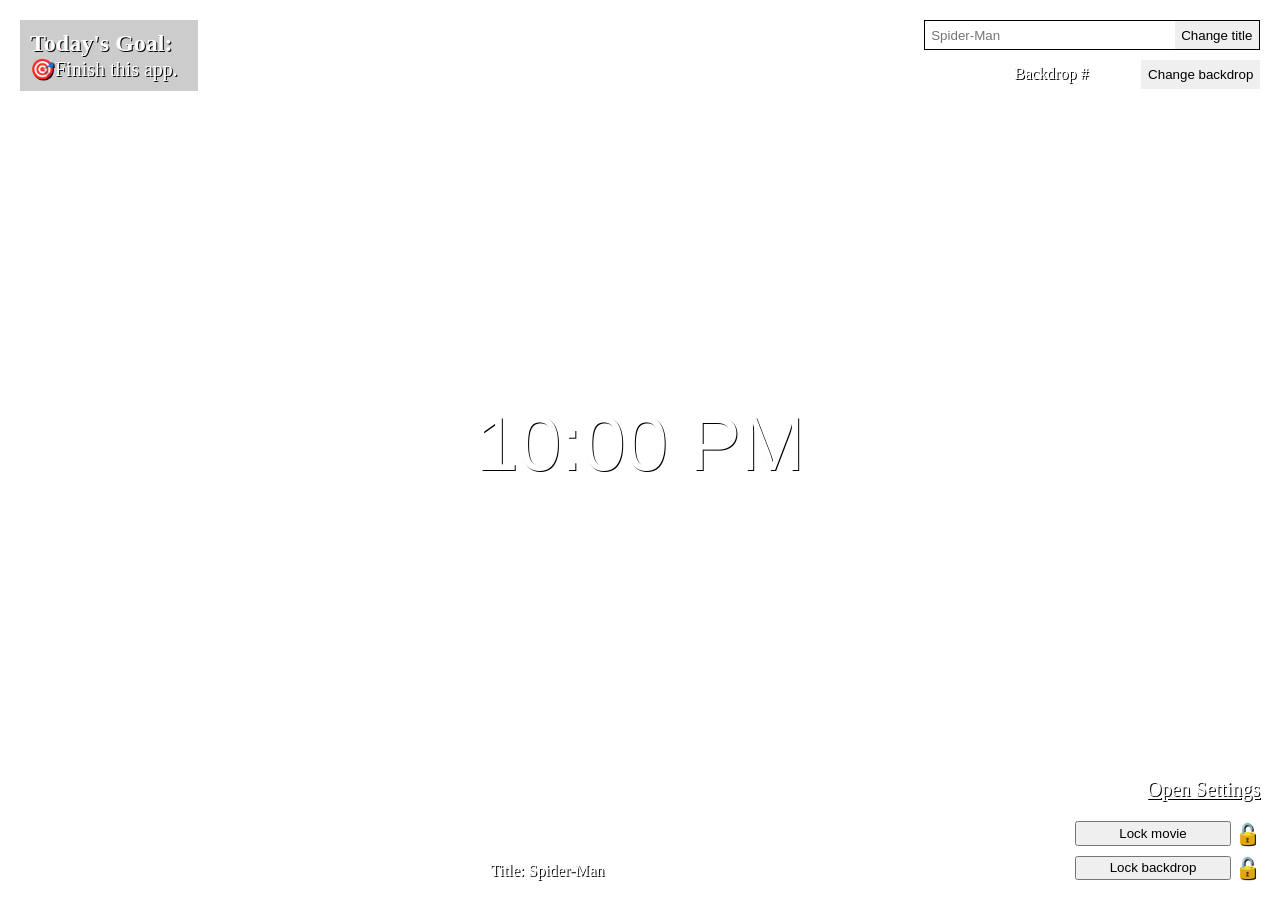
==== index.html @ c97f7ca6 "Added backdrop locking and tagline settings" ====
<!DOCTYPE html>
    <head>
        <meta charset="UTF-8">
        <meta name="viewport" content="width=device-width, initial-scale=1.0">
        <title>New Tab</title>
        <link rel="stylesheet" href="./index.css">
    </head>
    <body>
        <div id="top">
            <div id="goals">
                <span id="goals-top">Today's Goal:</span>
                <span class="goal">🎯Finish this app.</span>
            </div>
            <div id="search-bar">
                <form id="search-bar-form">
                    <input id="search-bar-input" type="text" placeholder="Spider-Man">
                    <button>Change title</button>
                </form>
                <form id="change-backdrop-form">
                    <label>Backdrop #</label>
                    <input type="text" id="backdrop-number" name="backdrop-number" maxlength="3">
                    <button id="change-backdrop-btn">Change backdrop</button>
                </form>
            </div>
        </div>
        <div id="center">
            <span id="time"></span>
            <span id="tagline"></span>
        </div>
        <div id="bottom">
            <div id="poster-container"></div>
            <span id="title">Title: Spider-Man</span>
            <div id="settings">
                <a id="open-settings-link" href="./pages/settings.html">Open Settings</a>
                <span id="current-backdrop"></span>
                <div id="lock-movie-setting">
                    <button id="lock-movie-btn">Lock movie</button>
                    <span id="lock-movie-icon">🔓</span>
                </div>
                <div id="lock-backdrop-setting">
                    <button id="lock-backdrop-btn">Lock backdrop</button>
                    <span id="lock-backdrop-icon">🔓</span>
                </div>
            </div>
        </div>
        <script src="./index.js"></script>
    </body>
</html>
---- index.css ----
* {
    box-sizing: border-box;
}

body {
    display: grid;
    grid-template: repeat(5, 1fr) / repeat(1, 1fr);
    margin: 0;
    padding: 0;
    height: 100vh;
    width: 100vw;
    grid-template-areas: 
        "top"
        "..."
        "cen"
        "..."
        "bot";
    color: white;
    text-shadow: 1px 1px 0 black;
}

a {
    color: white;
}

#top {
    grid-area: top;
    display: flex;
    flex-direction: row;
    justify-content: space-between;
    align-items: start;
    padding: 1em;
}

#center {
    grid-area: cen;
    display: flex;
    flex-direction: column;
    align-items: center;
    justify-content: center;
    height: 100%;
}

#bottom {
    grid-area: bot;
    display: flex;
    flex-direction: row;
    justify-content: space-between;
    align-items: end;
    padding: 1em;
}

#goals-top {
    font-size: 1.5rem;
    font-weight: bold;
}

#time {
    font-size: 6vw;
    font-family: Impact, Haettenschweiler, 'Arial Narrow Bold', sans-serif;
    border-bottom: 1px solid white;
}

#top,
#center,
#bottom {
    font-size: 1.25rem;
}

#tagline {
    font-size: 1.5rem;
    padding: 0.5em 0 0 0;
}

#poster {
    border: 1px solid black;
    width: 100px;
    height: 150px;
    box-shadow: 1px 1px 20px #aaa;
}

#search-bar {
    display: flex;
    flex-direction: column;
    justify-content: end;
    align-items: end;
    gap: 0.5em;
}

#search-bar-form {
    display: flex;
    gap: 0;
    border: 1px solid black;
}

#search-bar input {
    width: 250px;
}

#search-bar input:focus {
    outline: none;
}

#search-bar button:hover {
    cursor: pointer;
    background: lightgray;
}

#search-bar input,
#search-bar button {
    padding: 0.5em;
    border: none;
}

/* #poster:hover {
    cursor: pointer;
} */

#goals {
    display: flex;
    flex-direction: column;
    background: rgba(0, 0, 0, 0.2);
    padding: 0.5em 1em 0.5em 0.5em;
}

#settings {
    display: flex;
    flex-direction: column;
    justify-content: end;
    align-items: end;
    gap: 0.5em;
    width: 185px;
}

#lock-movie-setting,
#lock-backdrop-setting {
    display: flex;
    justify-content: end;
    align-items: center;
    width: 100%;
    gap: 0.2em;
}

#lock-movie-btn,
#lock-backdrop-btn {
    cursor: pointer;
    padding: 0.2em 0.5em;
    width: 100%;
}

#change-backdrop-btn {
    cursor: pointer;
    padding: 0.2em 0.5em;
}

#open-settings-link {
    color: white;
}

.no-movie {
    display: flex;
    align-items: center;
    background: black;
    padding: 0.5em;
}

.goal {
    font-size: 1.25rem;
}

#title,
#current-backdrop {
    font-size: 1rem;
}

#change-backdrop-form input{
    width: 5ch;
}

#change-backdrop-form {
    display: flex;
    flex-direction: row;
    align-items: center;
    font-size: 1rem;
    gap: 0.5em;
}
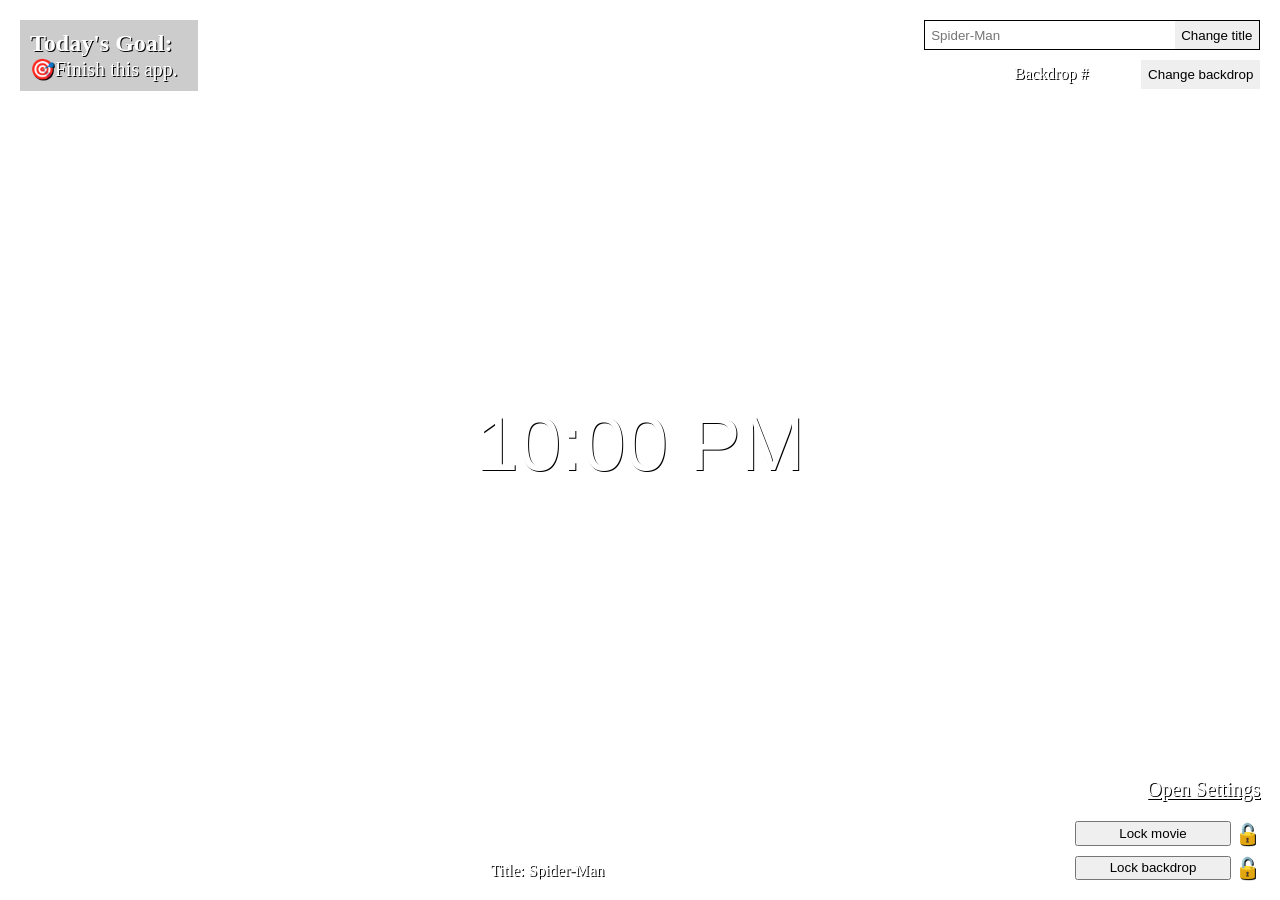
==== commit bcd89f21: "Set up change backdrop form" ====
--- a/index.html
+++ b/index.html
@@ -17,8 +17,8 @@
                     <button>Change title</button>
                 </form>
                 <form id="change-backdrop-form">
-                    <label>Backdrop #</label>
-                    <input type="text" id="backdrop-number" name="backdrop-number" maxlength="3">
+                    <label for="backdrop-number">Backdrop #</label>
+                    <input type="text" id="backdrop-number" name="backdrop-number" maxlength="3" required>
                     <button id="change-backdrop-btn">Change backdrop</button>
                 </form>
             </div>
--- a/index.css
+++ b/index.css
@@ -173,6 +173,13 @@
     font-size: 1rem;
 }
 
+#title {
+    max-width: 40ch;
+    overflow: hidden;
+    white-space: nowrap;
+    text-overflow: ellipsis;
+}
+
 #change-backdrop-form input{
     width: 5ch;
 }
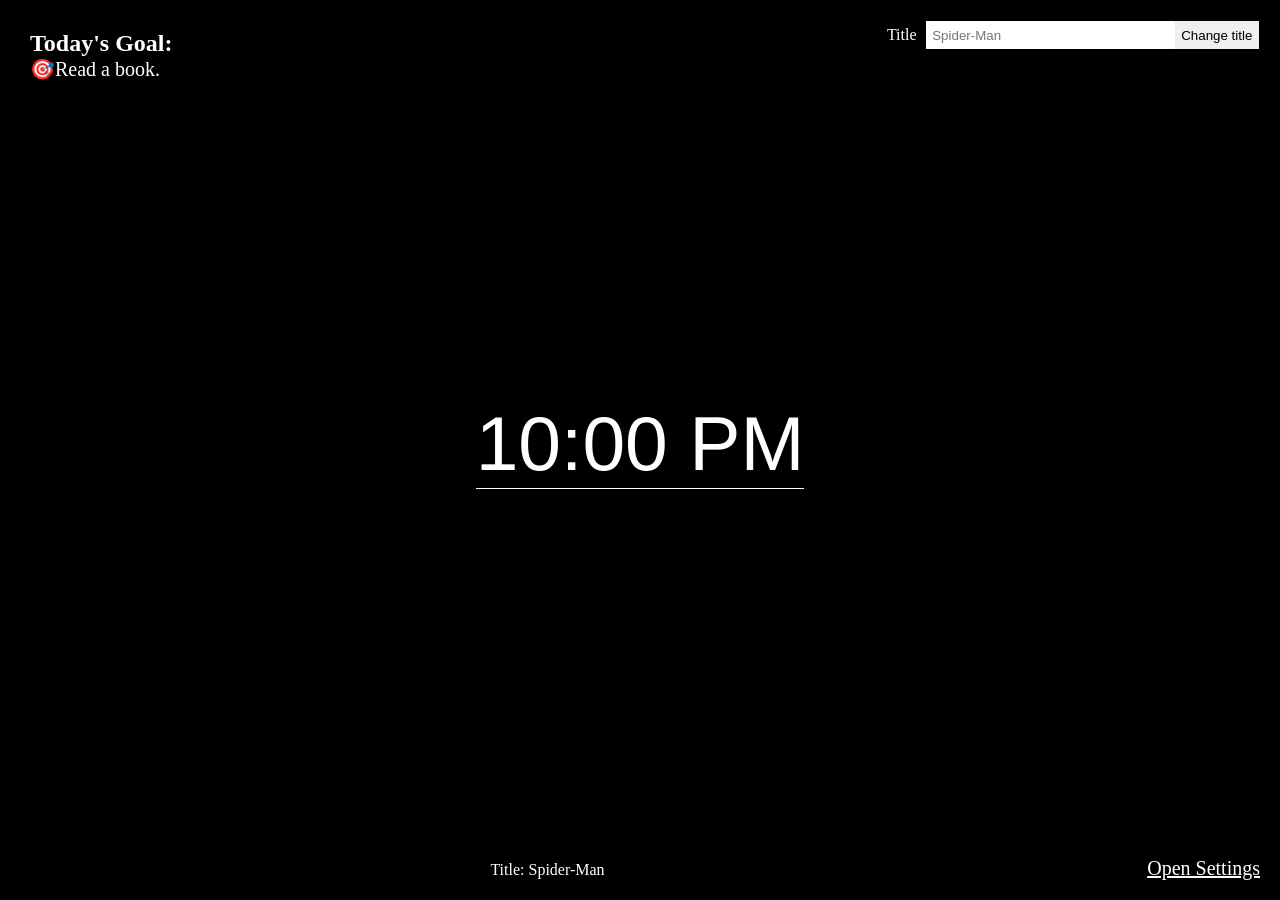
==== commit e6cce187: "Added content warning filters" ====
--- a/index.html
+++ b/index.html
@@ -9,16 +9,17 @@
         <div id="top">
             <div id="goals">
                 <span id="goals-top">Today's Goal:</span>
-                <span class="goal">🎯Finish this app.</span>
+                <span id="goal">🎯Finish this app.</span>
             </div>
             <div id="search-bar">
                 <form id="search-bar-form">
-                    <input id="search-bar-input" type="text" placeholder="Spider-Man">
+                    <label for="search-bar-input">Title</label>
+                    <input id="search-bar-input" name="search-bar-input" type="text" placeholder="Spider-Man">
                     <button>Change title</button>
                 </form>
                 <form id="change-backdrop-form">
                     <label for="backdrop-number">Backdrop #</label>
-                    <input type="text" id="backdrop-number" name="backdrop-number" maxlength="3" required>
+                    <input type="text" id="backdrop-number" name="backdrop-number" maxlength="3" pattern="[0-9]{1,}" placeholder="0" required>
                     <button id="change-backdrop-btn">Change backdrop</button>
                 </form>
             </div>
@@ -29,17 +30,22 @@
         </div>
         <div id="bottom">
             <div id="poster-container"></div>
-            <span id="title">Title: Spider-Man</span>
+            <div>
+                <span id="title">Title: Spider-Man</span>
+                <span id="nsfw-warning"></span>
+            </div>
             <div id="settings">
                 <a id="open-settings-link" href="./pages/settings.html">Open Settings</a>
-                <span id="current-backdrop"></span>
-                <div id="lock-movie-setting">
-                    <button id="lock-movie-btn">Lock movie</button>
-                    <span id="lock-movie-icon">🔓</span>
-                </div>
-                <div id="lock-backdrop-setting">
-                    <button id="lock-backdrop-btn">Lock backdrop</button>
-                    <span id="lock-backdrop-icon">🔓</span>
+                <div id="current-backdrop-overview">
+                    <span id="current-backdrop"></span>
+                    <div id="lock-movie-setting">
+                        <button id="lock-movie-btn">Lock movie</button>
+                        <span id="lock-movie-icon">🔓</span>
+                    </div>
+                    <div id="lock-backdrop-setting">
+                        <button id="lock-backdrop-btn">Lock backdrop</button>
+                        <span id="lock-backdrop-icon">🔓</span>
+                    </div>
                 </div>
             </div>
         </div>
--- a/index.css
+++ b/index.css
@@ -15,6 +15,7 @@
         "cen"
         "..."
         "bot";
+    background: black;
     color: white;
     text-shadow: 1px 1px 0 black;
 }
@@ -87,12 +88,6 @@
     gap: 0.5em;
 }
 
-#search-bar-form {
-    display: flex;
-    gap: 0;
-    border: 1px solid black;
-}
-
 #search-bar input {
     width: 250px;
 }
@@ -132,6 +127,15 @@
     width: 185px;
 }
 
+#current-backdrop-overview {
+    display: none;
+    flex-direction: column;
+    justify-content: end;
+    align-items: end;
+    gap: 0.5em;
+    width: 185px;
+}
+
 #lock-movie-setting,
 #lock-backdrop-setting {
     display: flex;
@@ -148,11 +152,6 @@
     width: 100%;
 }
 
-#change-backdrop-btn {
-    cursor: pointer;
-    padding: 0.2em 0.5em;
-}
-
 #open-settings-link {
     color: white;
 }
@@ -169,6 +168,7 @@
 }
 
 #title,
+#nsfw-warning,
 #current-backdrop {
     font-size: 1rem;
 }
@@ -180,14 +180,42 @@
     text-overflow: ellipsis;
 }
 
+#search-bar-form label,
+#change-backdrop-form label {
+    margin: 0 0.5em 0 0;
+}
+
+#search-bar-form input,
+#change-backdrop-form input {
+    border-top: 1px solid black;
+    border-bottom: 1px solid black;
+    border-left: 1px solid black;
+}
+
+
 #change-backdrop-form input{
     width: 5ch;
 }
 
+#search-bar-form button,
+#change-backdrop-form button {
+    cursor: pointer;
+    padding: 0.5em;
+    border-top: 1px solid black;
+    border-bottom: 1px solid black;
+    border-right: 1px solid black;
+}
+
+#search-bar-form {
+    display: flex;
+    flex-direction: row;
+    align-items: center;
+    font-size: 1rem;
+}
+
 #change-backdrop-form {
-    display: flex;
+    display: none;
     flex-direction: row;
     align-items: center;
     font-size: 1rem;
-    gap: 0.5em;
 }
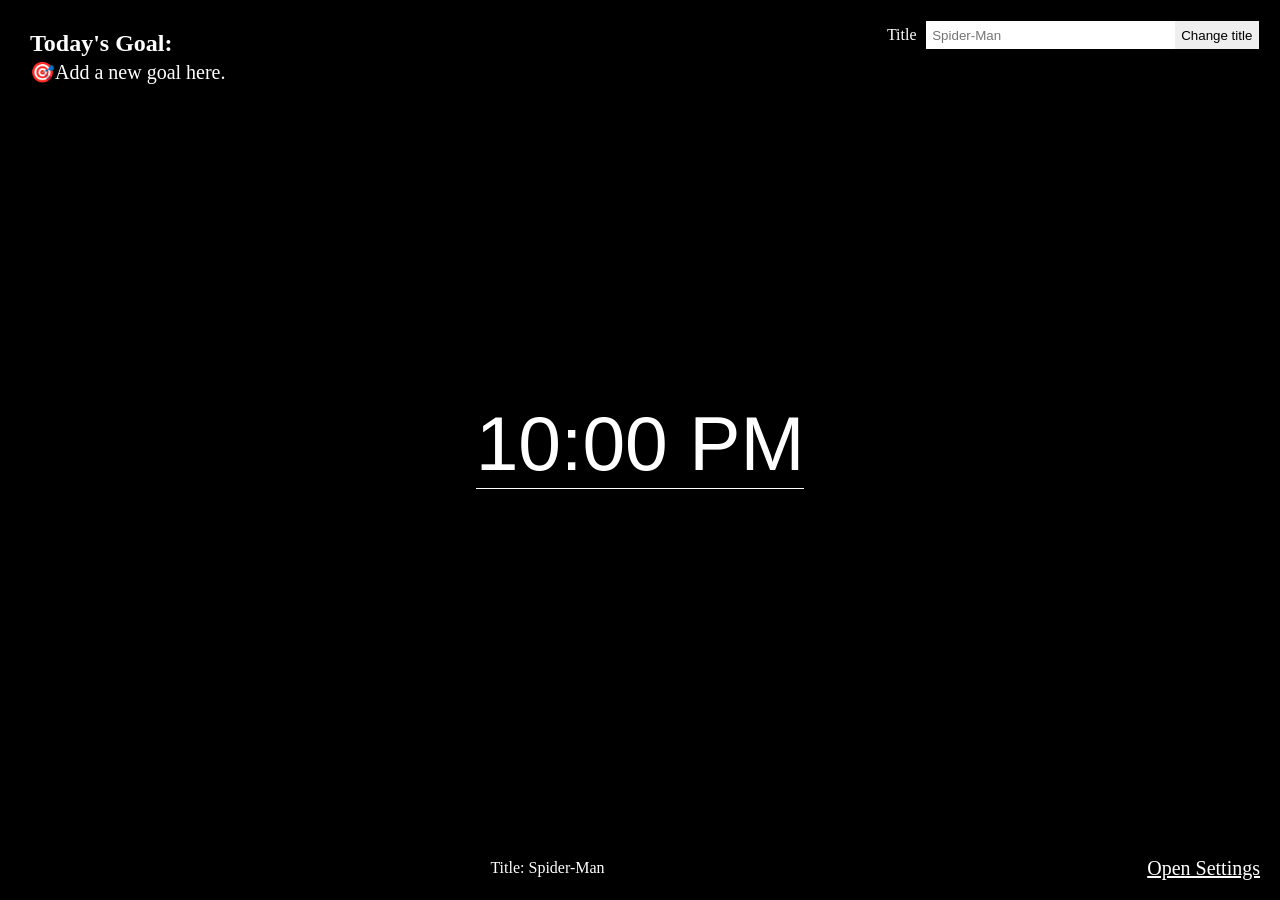
==== commit 862f66dd: "Fixed functionality and content filters." ====
--- a/index.html
+++ b/index.html
@@ -9,7 +9,7 @@
         <div id="top">
             <div id="goals">
                 <span id="goals-top">Today's Goal:</span>
-                <span id="goal">🎯Finish this app.</span>
+                <span id="goal"></span>
             </div>
             <div id="search-bar">
                 <form id="search-bar-form">
@@ -30,7 +30,7 @@
         </div>
         <div id="bottom">
             <div id="poster-container"></div>
-            <div>
+            <div id="title-info">
                 <span id="title">Title: Spider-Man</span>
                 <span id="nsfw-warning"></span>
             </div>
--- a/index.css
+++ b/index.css
@@ -107,15 +107,19 @@
     border: none;
 }
 
-/* #poster:hover {
-    cursor: pointer;
-} */
-
 #goals {
     display: flex;
     flex-direction: column;
     background: rgba(0, 0, 0, 0.2);
     padding: 0.5em 1em 0.5em 0.5em;
+}
+
+#goal {
+    max-width: 60ch;
+    overflow: hidden;
+    white-space: nowrap;
+    text-overflow: ellipsis;
+    line-height: 1.5;
 }
 
 #settings {
@@ -161,6 +165,7 @@
     align-items: center;
     background: black;
     padding: 0.5em;
+    margin: 0;
 }
 
 .goal {
@@ -173,8 +178,18 @@
     font-size: 1rem;
 }
 
+#title-info {
+    display: flex;
+    flex-direction: column;
+    max-width: 50%;
+    overflow: hidden;
+    white-space: nowrap;
+    text-overflow: ellipsis;
+    line-height: 1.5;
+}
+
 #title {
-    max-width: 40ch;
+    max-width: 60ch;
     overflow: hidden;
     white-space: nowrap;
     text-overflow: ellipsis;
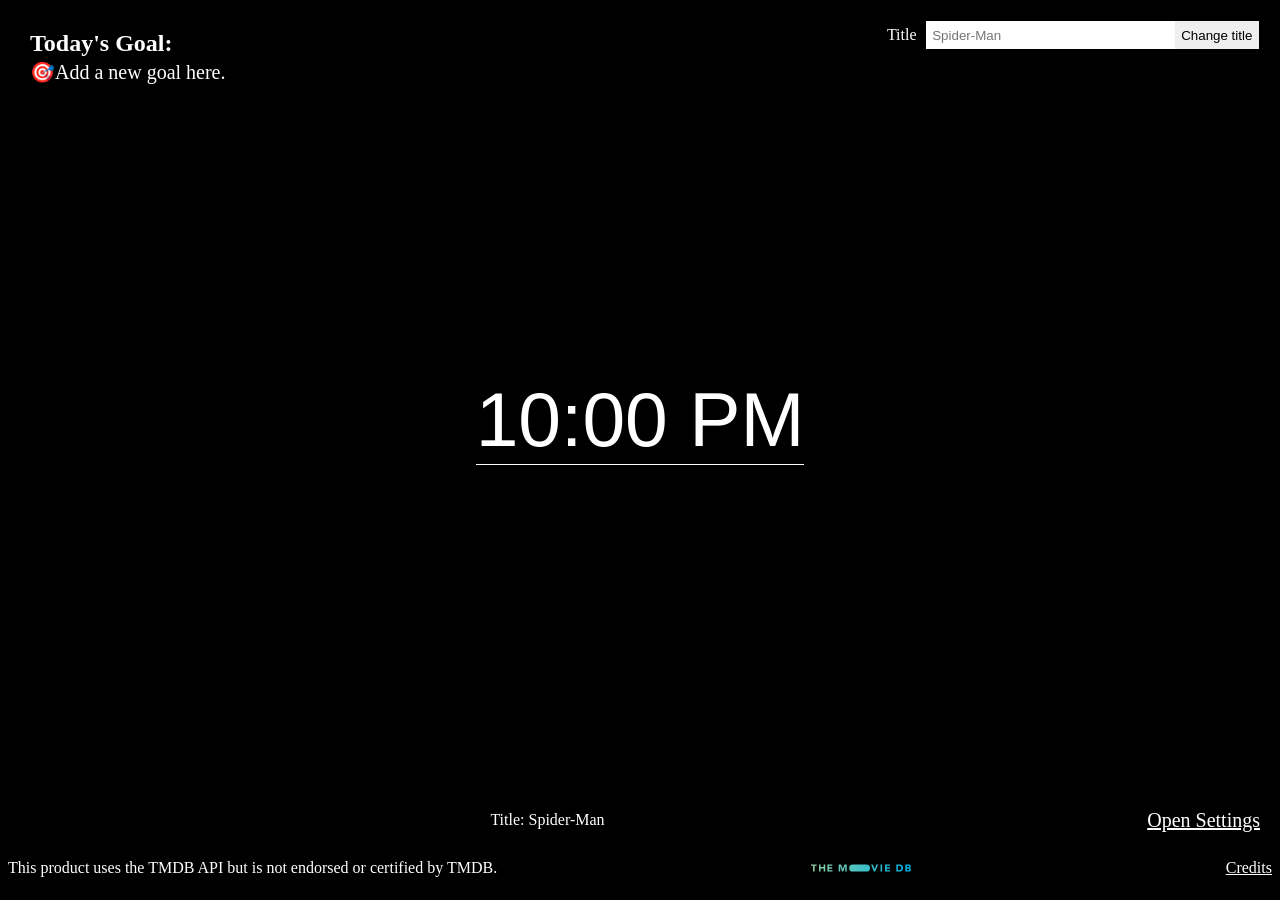
==== commit 9ec358a2: "Added credits" ====
--- a/index.html
+++ b/index.html
@@ -49,6 +49,11 @@
                 </div>
             </div>
         </div>
+        <div id="notice">
+            <span>This product uses the TMDB API but is not endorsed or certified by TMDB.</span>
+            <img id="credit-logo" src="./images/tmdb_logo_long.svg">
+            <a href="./pages/credits.html">Credits</a>
+        </div>  
         <script src="./index.js"></script>
     </body>
 </html>
--- a/index.css
+++ b/index.css
@@ -4,7 +4,7 @@
 
 body {
     display: grid;
-    grid-template: repeat(5, 1fr) / repeat(1, 1fr);
+    grid-template: repeat(5, 1fr) 2em 1em / repeat(1, 1fr);
     margin: 0;
     padding: 0;
     height: 100vh;
@@ -14,7 +14,9 @@
         "..."
         "cen"
         "..."
-        "bot";
+        "bot"
+        "not"
+        "...";
     background: black;
     color: white;
     text-shadow: 1px 1px 0 black;
@@ -22,6 +24,22 @@
 
 a {
     color: white;
+}
+
+#notice {
+    display: flex;
+    justify-content: space-between;
+    align-items: center;
+    grid-area: not;
+    font-size: 1rem;
+    padding: 0.5em;
+    height: 2em;
+    background: rgba(0, 0, 0, 0.2);
+}
+
+#credit-logo {
+    height: 100%;
+    width: 100px;
 }
 
 #top {
